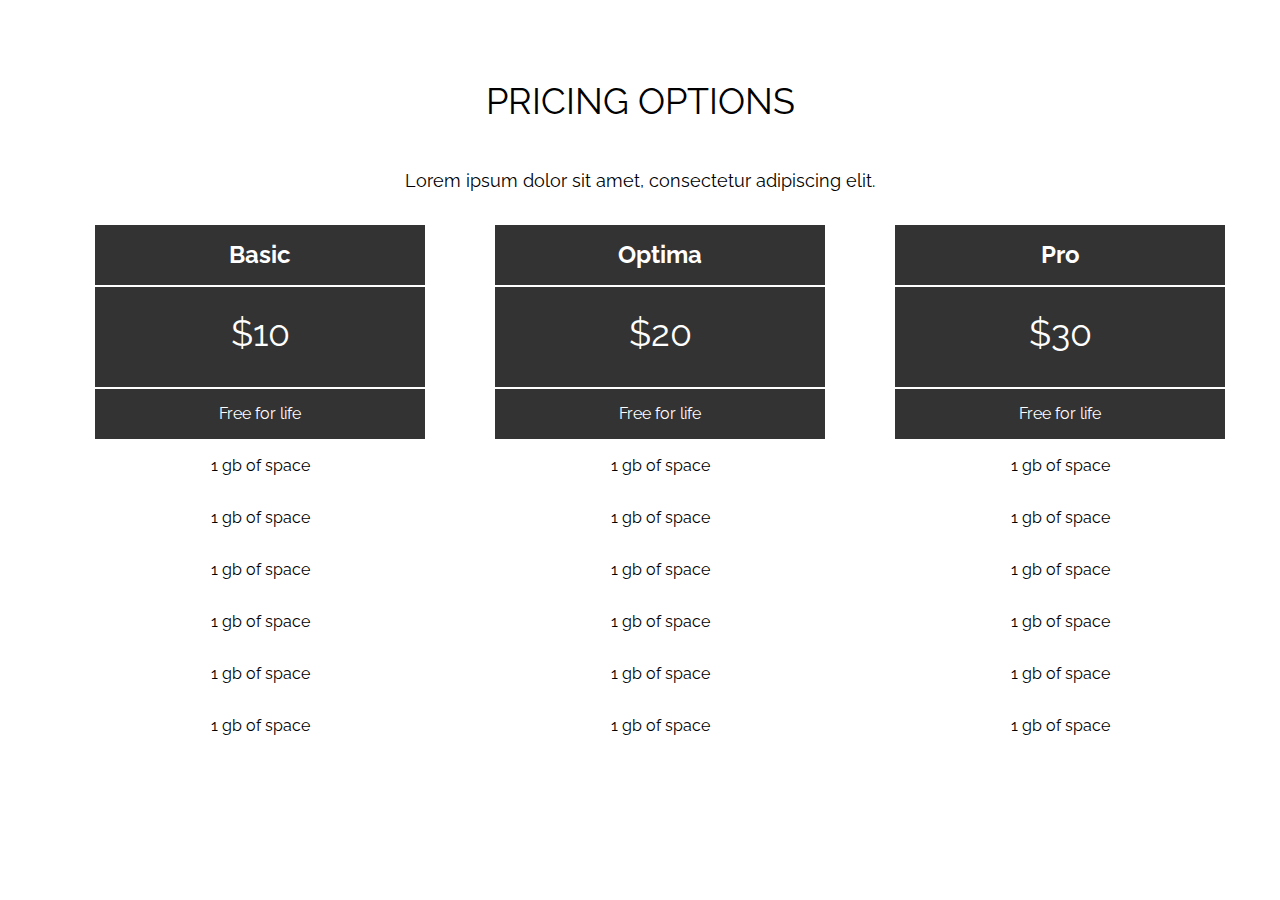
==== index.html @ 1e576527 "init(hw-5): basic structure and styles are implemented" ====
<!DOCTYPE html>
<html lang="en">

<head>
  <meta charset="UTF-8">
  <meta http-equiv="X-UA-Compatible" content="IE=edge">
  <meta name="viewport" content="width=device-width, initial-scale=1.0">
  <link rel="preconnect" href="https://fonts.googleapis.com">
  <link rel="preconnect" href="https://fonts.gstatic.com" crossorigin>
  <link href="https://fonts.googleapis.com/css2?family=Raleway:wght@200;300&display=swap" rel="stylesheet">
  <link rel="stylesheet" href="style.css">
  <title>Document</title>
</head>

<body>
  <div class="section">
    <div class="container">
      <div class="promo">
        <h2>Pricing options</h2>
        <p class="subtitle">Lorem ipsum dolor sit amet, consectetur adipiscing elit.</p>
        <div class="row">
          <div class="column">
            <ul class="card-list">
              <li class="list-item">Basic</li>
              <li class="list-item">$10</li>
              <li class="list-item">Free for life</li>
              <li class="list-item">1 gb of space</li>
              <li class="list-item">1 gb of space</li>
              <li class="list-item">1 gb of space</li>
              <li class="list-item">1 gb of space</li>
              <li class="list-item">1 gb of space</li>
              <li class="list-item">1 gb of space</li>
            </ul>
          </div>
          <div class="column">
            <ul class="card-list">
              <li class="list-item">Optima</li>
              <li class="list-item">$20</li>
              <li class="list-item">Free for life</li>
              <li class="list-item">1 gb of space</li>
              <li class="list-item">1 gb of space</li>
              <li class="list-item">1 gb of space</li>
              <li class="list-item">1 gb of space</li>
              <li class="list-item">1 gb of space</li>
              <li class="list-item">1 gb of space</li>
            </ul>
          </div>
          <div class="column">
            <ul class="card-list">
              <li class="list-item">Pro</li>
              <li class="list-item">$30</li>
              <li class="list-item">Free for life</li>
              <li class="list-item">1 gb of space</li>
              <li class="list-item">1 gb of space</li>
              <li class="list-item">1 gb of space</li>
              <li class="list-item">1 gb of space</li>
              <li class="list-item">1 gb of space</li>
              <li class="list-item">1 gb of space</li>
            </ul>
          </div>
        </div>
      </div>
    </div>
  </div>
</body>

</html>
---- style.css ----
* {
  box-sizing: border-box;
}

.container {
  max-width: 1170px;
  margin: 50px auto;
}

.promo {
  display: flex;
  flex-direction: column;
}

h2 {
  font-family: 'Raleway', sans-serif;
  font-size: 36px;
  font-weight: 400;
  text-transform: uppercase;
  text-align: center;
}

.subtitle {
  font-family: 'Raleway', sans-serif;
  font-size: 18px;
  font-weight: 400;
  text-align: center;
}

.row {
  display: flex;
  justify-content: center;
  column-gap: 30px;
}

.column {
  width: 370px;
  text-align: center;
  font-family: 'Raleway', sans-serif;
}

.card-list {
  list-style-type: none;
  display: flex;
  flex-direction: column;
  row-gap: 2px;
}

.card-list .list-item:nth-child(1) {
  height: 60px;
  font-size: 24px;
  font-weight: 700;
  background-color: #333333;
  color: #FFFFFF;
  padding-top: 15px;
}

.card-list .list-item:nth-child(2) {
  height: 100px;
  font-size: 36px;
  font-weight: 700px;
  background-color: #333333;
  color: #FFFFFF;
  padding-top: 25px;
}

.card-list .list-item:nth-child(3) {
  background-color: #333333;
  color: #FFFFFF;
}

.list-item {
  height: 50px;
  padding-top: 15px;
}
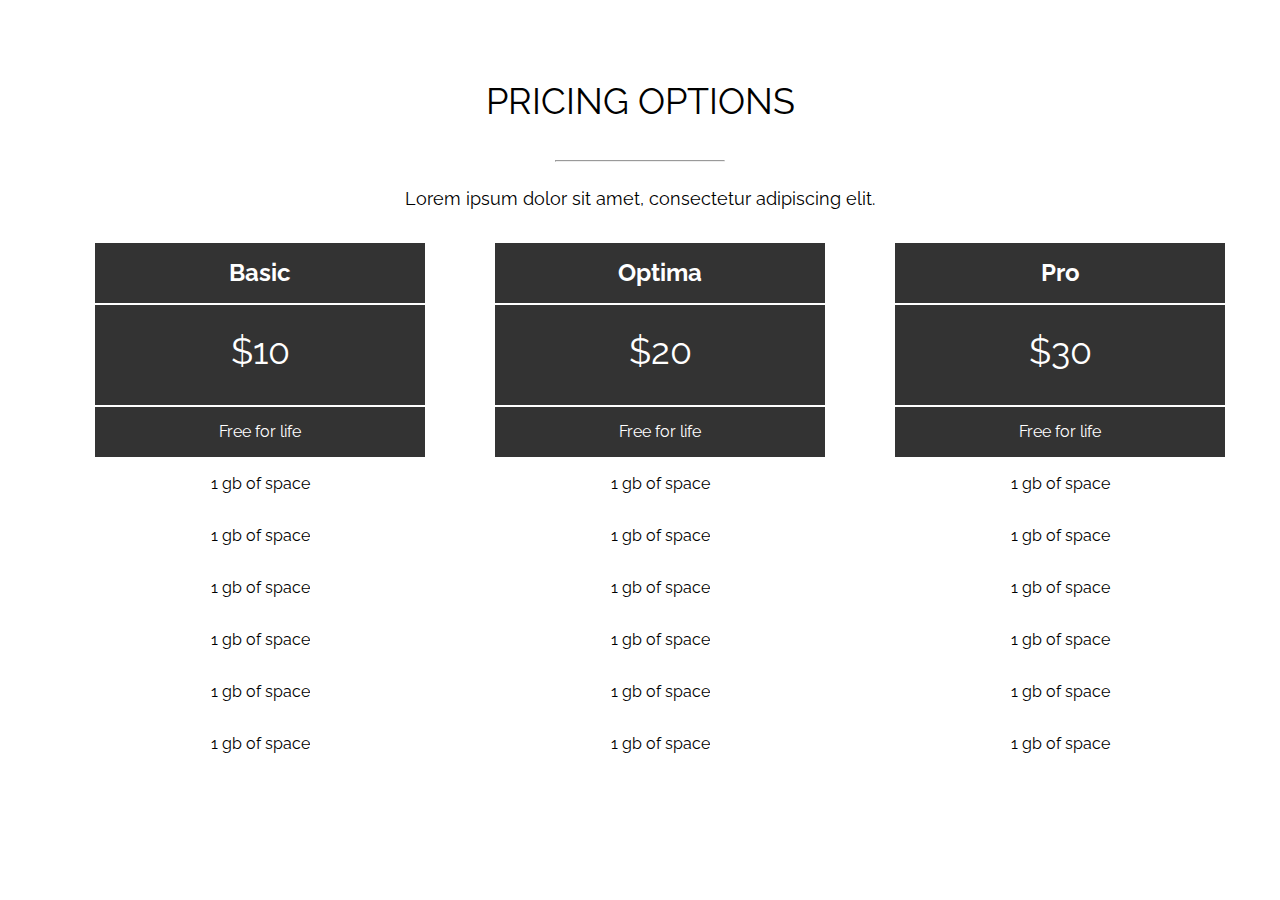
==== commit 6d7c7fea: "feat(hw-5):added separator" ====
--- a/index.html
+++ b/index.html
@@ -17,6 +17,9 @@
     <div class="container">
       <div class="promo">
         <h2>Pricing options</h2>
+        <div class="hr">
+          <hr>
+        </div>
         <p class="subtitle">Lorem ipsum dolor sit amet, consectetur adipiscing elit.</p>
         <div class="row">
           <div class="column">
--- a/style.css
+++ b/style.css
@@ -20,6 +20,12 @@
   text-align: center;
 }
 
+hr {
+  width: 170px;
+  background-color: #EC7979;
+  size: 1 px;
+  text-align: center;
+}
 .subtitle {
   font-family: 'Raleway', sans-serif;
   font-size: 18px;
